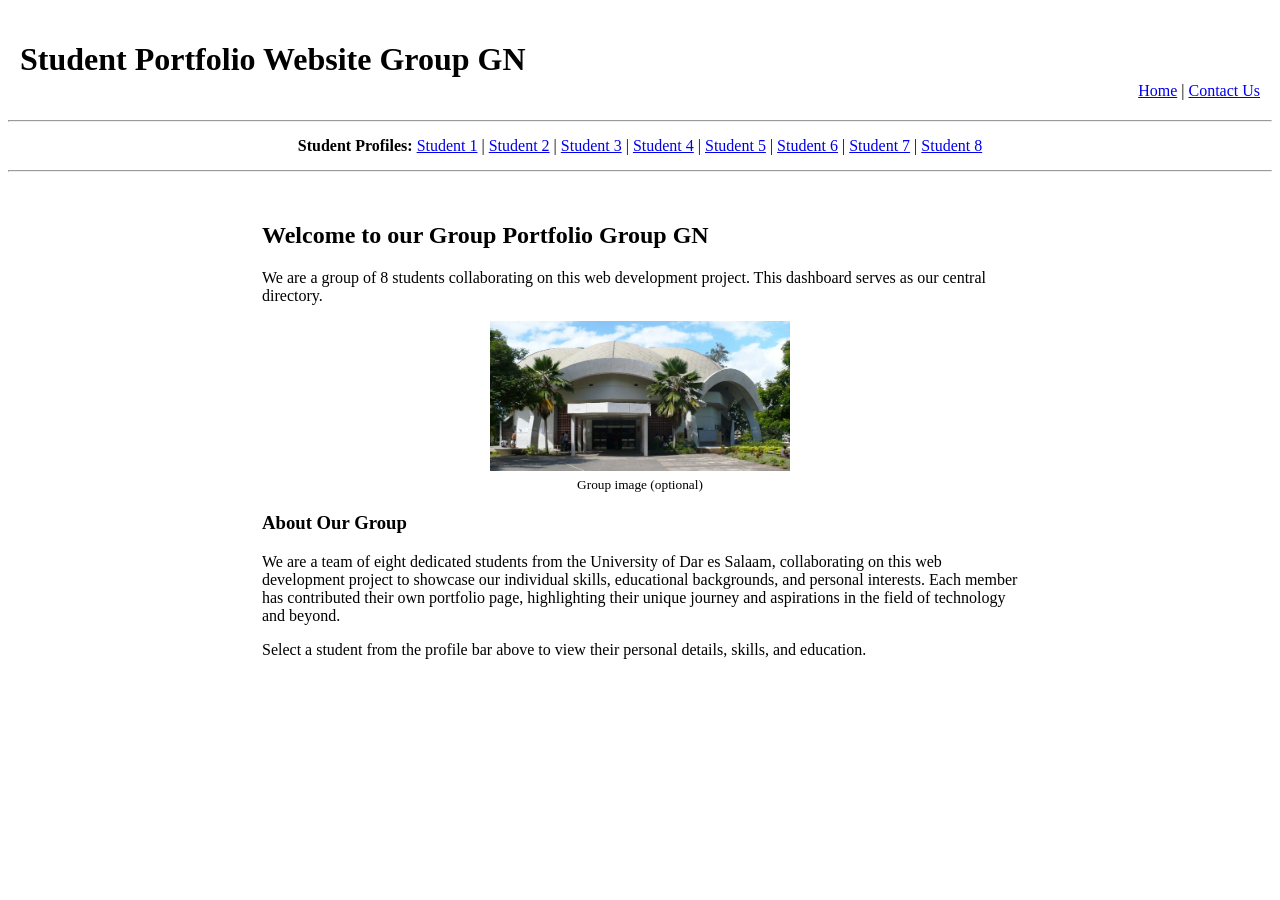
==== index.html @ 53399acc "initial commit" ====
<!DOCTYPE html>
<html lang="en">
<head>
    <meta charset="UTF-8">
    <title>Student Portfolio Dashboard</title>
</head>
<body>

    <table width="100%" border="0" cellpadding="10">
        <tr>
            <td align="left">
                <h1>Student Portfolio Website Group GN</h1>
            </td>
            <td align="right" valign="bottom">
                <a href="index.html">Home</a> | 
                <a href="contact.html">Contact Us</a>
            </td>
        </tr>
    </table>

    <hr>

    <table width="100%" border="0" cellpadding="5">
        <tr>
            <td align="center">
                <strong>Student Profiles:</strong> 
                <a href="student 1.html">Student 1</a> | 
                <a href="student 2.html">Student 2</a> | 
                <a href="student 3.html">Student 3</a> | 
                <a href="student 4.html">Student 4</a> | 
                <a href="student 5.html">Student 5</a> | 
                <a href="student 6.html">Student 6</a> | 
                <a href="student 7.html">Student 7</a> | 
                <a href="student 8.html">Student 8</a>
            </td>
        </tr>
    </table>

    <hr>

    <table width="800" align="center" border="0" cellpadding="20">
        <tr>
            <td>
                <h2>Welcome to our Group Portfolio Group GN</h2>
                <p>We are a group of 8 students collaborating on this web development project. This dashboard serves as our central directory.</p>
                
                <p align="center">
                    <img src="image/nkurumah.jpeg" alt="Group Members" width="300">
                    <br>
                    <small>Group image (optional)</small>
                </p>

                <h3>About Our Group</h3>
                <p>We are a team of eight dedicated students from the University of Dar es Salaam, collaborating on this web development project to showcase our individual skills, educational backgrounds, and personal interests. Each member has contributed their own portfolio page, highlighting their unique journey and aspirations in the field of technology and beyond.</p>
                <p>Select a student from the profile bar above to view their personal details, skills, and education.</p>

                
            </td>
        </tr>
    </table>

</body>
</html>
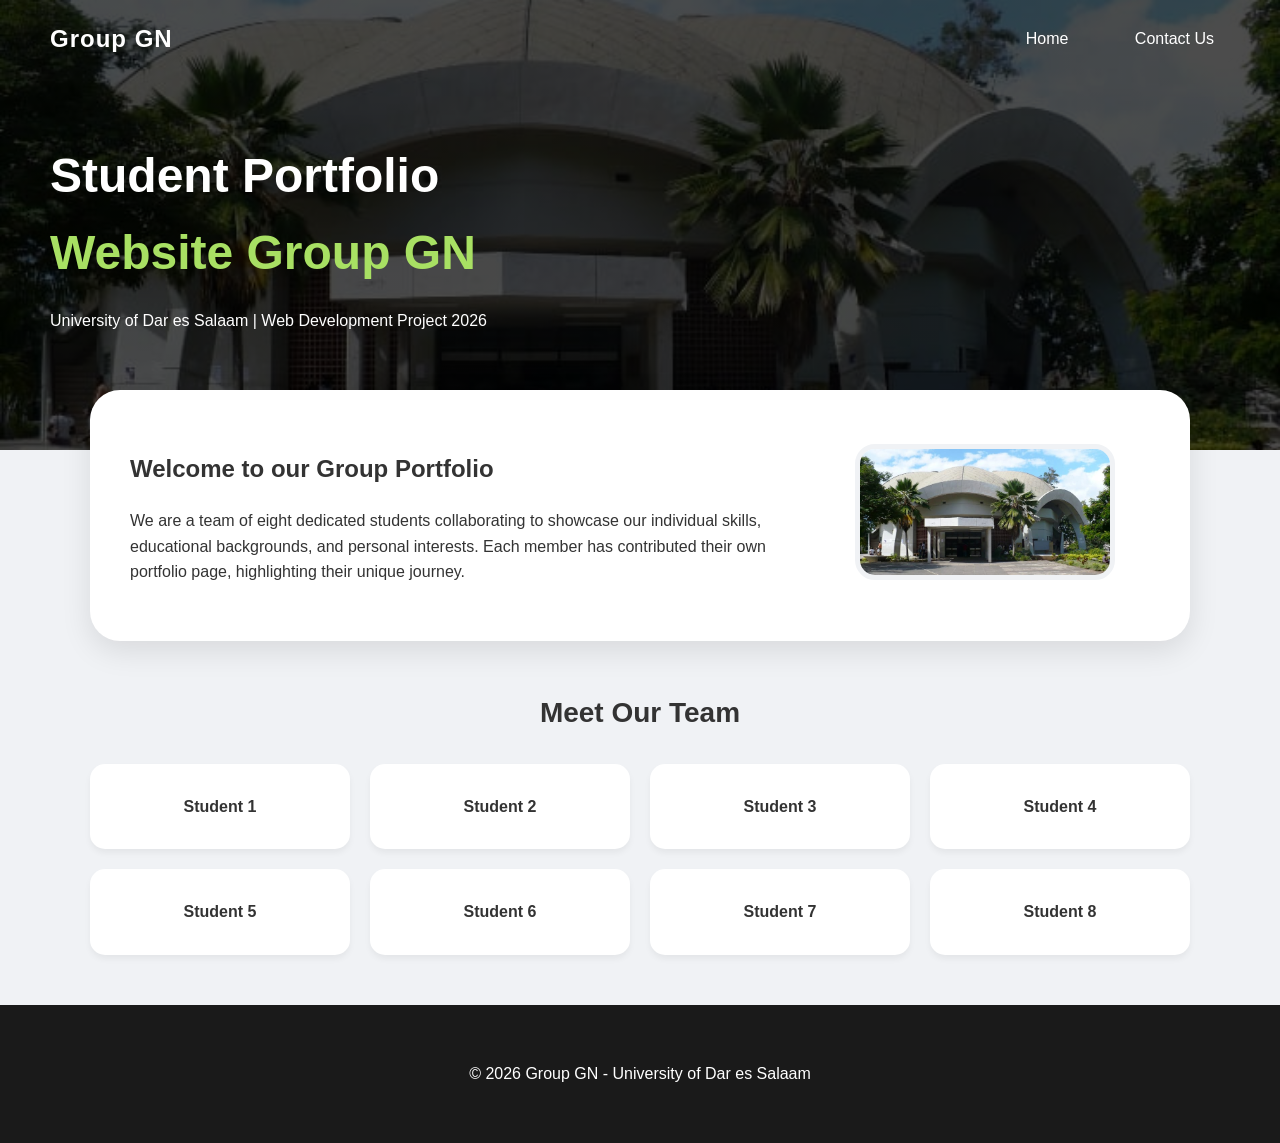
==== commit da076f90: "second assignment commit" ====
--- a/index.html
+++ b/index.html
@@ -2,62 +2,62 @@
 <html lang="en">
 <head>
     <meta charset="UTF-8">
-    <title>Student Portfolio Dashboard</title>
+    <meta name="viewport" content="width=device-width, initial-scale=1.0">
+    <title>Student Portfolio Dashboard | Group GN</title>
+    <!-- Linking the external CSS file -->
+    <link rel="stylesheet" href="style-index.css">
 </head>
 <body>
 
-    <table width="100%" border="0" cellpadding="10">
-        <tr>
-            <td align="left">
-                <h1>Student Portfolio Website Group GN</h1>
-            </td>
-            <td align="right" valign="bottom">
-                <a href="index.html">Home</a> | 
+    <!-- Hero Section -->
+    <header class="hero">
+        <nav class="top-nav">
+            <div class="logo">Group GN</div>
+            <div class="main-links">
+                <a href="index.html" class="active">Home</a>
                 <a href="contact.html">Contact Us</a>
-            </td>
-        </tr>
-    </table>
+            </div>
+        </nav>
 
-    <hr>
+        <div class="hero-content">
+            <h1>Student Portfolio <br><span>Website Group GN</span></h1>
+            <p>University of Dar es Salaam | Web Development Project 2026</p>
+        </div>
+    </header>
 
-    <table width="100%" border="0" cellpadding="5">
-        <tr>
-            <td align="center">
-                <strong>Student Profiles:</strong> 
-                <a href="student 1.html">Student 1</a> | 
-                <a href="student 2.html">Student 2</a> | 
-                <a href="student 3.html">Student 3</a> | 
-                <a href="student 4.html">Student 4</a> | 
-                <a href="student 5.html">Student 5</a> | 
-                <a href="student 6.html">Student 6</a> | 
-                <a href="student 7.html">Student 7</a> | 
-                <a href="student 8.html">Student 8</a>
-            </td>
-        </tr>
-    </table>
 
-    <hr>
+    <!-- Main Content Area -->
+    <main class="container">
+        
+        <!-- Welcome Section -->
+        <section class="welcome-card">
+            <div class="welcome-text">
+                <h2>Welcome to our Group Portfolio</h2>
+                <p>We are a team of eight dedicated students collaborating to showcase our individual skills, educational backgrounds, and personal interests. Each member has contributed their own portfolio page, highlighting their unique journey.</p>
+            </div>
+            <div class="group-img-container">
+                <img src="image/nkurumah.jpeg" alt="Group Members" class="group-photo">
+            </div>
+        </section>
 
-    <table width="800" align="center" border="0" cellpadding="20">
-        <tr>
-            <td>
-                <h2>Welcome to our Group Portfolio Group GN</h2>
-                <p>We are a group of 8 students collaborating on this web development project. This dashboard serves as our central directory.</p>
-                
-                <p align="center">
-                    <img src="image/nkurumah.jpeg" alt="Group Members" width="300">
-                    <br>
-                    <small>Group image (optional)</small>
-                </p>
+        <!-- Student Profiles Grid (The "Sub-Nav") -->
+        <h3 class="section-title">Meet Our Team</h3>
+        <nav class="profile-grid">
+            <a href="student 1.html" class="profile-link">Student 1</a>
+            <a href="student 2.html" class="profile-link">Student 2</a>
+            <a href="student 3.html" class="profile-link">Student 3</a>
+            <a href="student 4.html" class="profile-link">Student 4</a>
+            <a href="student 5.html" class="profile-link">Student 5</a>
+            <a href="student 6.html" class="profile-link">Student 6</a>
+            <a href="student 7.html" class="profile-link">Student 7</a>
+            <a href="student 8.html" class="profile-link">Student 8</a>
+        </nav>
 
-                <h3>About Our Group</h3>
-                <p>We are a team of eight dedicated students from the University of Dar es Salaam, collaborating on this web development project to showcase our individual skills, educational backgrounds, and personal interests. Each member has contributed their own portfolio page, highlighting their unique journey and aspirations in the field of technology and beyond.</p>
-                <p>Select a student from the profile bar above to view their personal details, skills, and education.</p>
+    </main>
 
-                
-            </td>
-        </tr>
-    </table>
+    <footer>
+        <p>&copy; 2026 Group GN - University of Dar es Salaam</p>
+    </footer>
 
 </body>
 </html>
--- a/style-index.css
+++ b/style-index.css
@@ -0,0 +1,132 @@
+/* 1. BASIC CONCEPTS: Fonts and Colors */
+body {
+    margin: 0;
+    font-family: 'Segoe UI', Tahoma, Geneva, Verdana, sans-serif;
+    background-color: #f0f2f5; /* Background */
+    color: #333;
+    line-height: 1.6;
+}
+
+/* 2. ADVANCED CONCEPT: Gradients & Hero Styling */
+.hero {
+    background: linear-gradient(rgba(0, 0, 0, 0.7), rgba(0, 0, 0, 0.7)), 
+                url('image/nkurumah.jpeg'); /* Placeholder for background image */
+    background-size: cover;
+    background-position: center;
+    height: 450px;
+    color: white;
+    padding: 0 50px;
+}
+
+/* Navigation Styling */
+.top-nav {
+    display: flex;
+    justify-content: space-between;
+    align-items: center;
+    padding: 20px 0;
+}
+
+.logo {
+    font-size: 24px;
+    font-weight: bold;
+    letter-spacing: 1px;
+}
+
+.main-links a {
+    color: white;
+    text-decoration: none;
+    margin-left: 30px;
+    padding: 8px 16px;
+    /* ADVANCED: Transition */
+    transition: background 0.3s ease;
+}
+
+/* 1. BASIC: Hover Effect */
+.main-links a:hover {
+    background-color: rgba(255, 255, 255, 0.2);
+    border-radius: 20px;
+}
+
+/* Hero Text Styling */
+.hero-content {
+    margin-top: 60px;
+}
+
+.hero-content h1 {
+    font-size: 48px;
+    margin: 0;
+}
+
+.hero-content span {
+    color: #a8e063; /* Accent Color */
+}
+
+/* Main Container */
+.container {
+    max-width: 1100px;
+    margin: -60px auto 40px; /* ADVANCED: Negative margin to overlap hero */
+    padding: 0 20px;
+}
+
+/* 2. ADVANCED: Rounded Corners and Shadows */
+.welcome-card {
+    background: white;
+    padding: 40px;
+    border-radius: 30px; /* Rounded Corners */
+    box-shadow: 0 10px 30px rgba(0,0,0,0.1); /* Shadow */
+    display: flex;
+    gap: 30px;
+    align-items: center;
+}
+
+.welcome-text { flex: 2; }
+.group-img-container { flex: 1; text-align: center; }
+
+/* 1. BASIC: Image Styling */
+.group-photo {
+    width: 100%;
+    max-width: 250px;
+    border-radius: 20px;
+    border: 5px solid #f0f2f5;
+}
+
+/* Student Profiles Grid */
+.section-title {
+    margin-top: 50px;
+    text-align: center;
+    font-size: 28px;
+}
+
+.profile-grid {
+    display: grid;
+    grid-template-columns: repeat(4, 1fr); /* 4 columns like the UI image */
+    gap: 20px;
+    margin-bottom: 50px;
+}
+
+/* 1. BASIC: Link Styling & Hover */
+.profile-link {
+    background: white;
+    padding: 30px 10px;
+    text-align: center;
+    text-decoration: none;
+    color: #333;
+    font-weight: bold;
+    border-radius: 15px;
+    box-shadow: 0 4px 6px rgba(0,0,0,0.05);
+    /* ADVANCED: 2D Transform on hover */
+    transition: transform 0.3s, box-shadow 0.3s;
+}
+
+.profile-link:hover {
+    transform: translateY(-10px); /* 2D Transform */
+    box-shadow: 0 12px 20px rgba(0,0,0,0.1);
+    color: #56ab2f;
+}
+
+footer {
+    text-align: center;
+    padding: 40px;
+    background: #1a1a1a;
+    color: white;
+}
